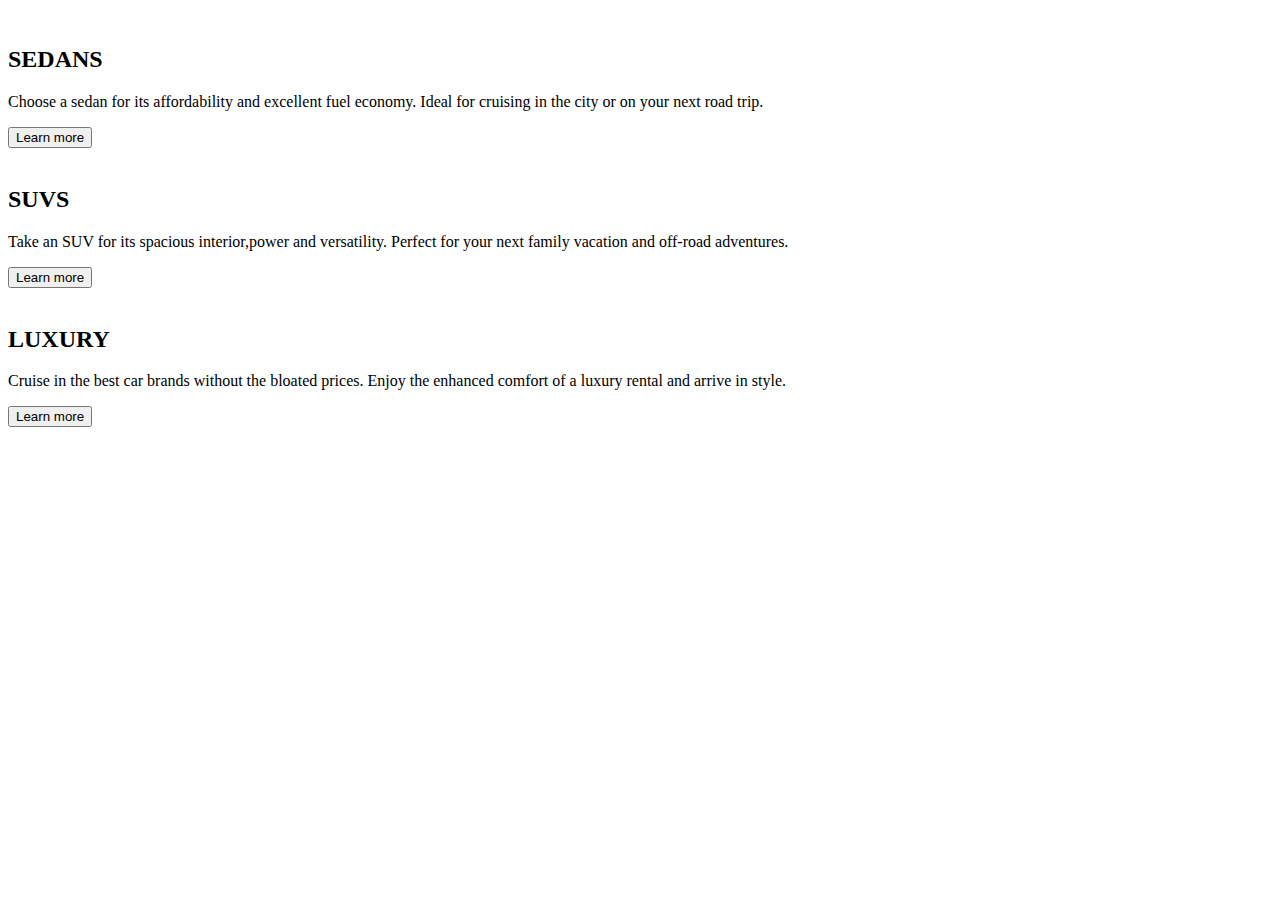
==== index.html @ 99c3ef12 "change names" ====
<!DOCTYPE html>
    <html lang="en">
    <head>
        <meta charset="UTF-8">
        <meta http-equiv="X-UA-Compatible" content="IE=edge">
        <meta name="viewport" content="width=device-width, initial-scale=1.0">
        <link rel="stylesheet" href="flexbox.css">
        <title>Rentable Cars Card</title>
    </head>
    <body>
    <main>
        <div class="sedan">
            <img src="/image/sedans.svg" alt="">
            <h2>SEDANS</h2>
            <P>     
            Choose a sedan for its affordability and excellent fuel economy. Ideal for cruising in the city or on your next road trip.
            </P>
            <a href="https://www.sixt.com/sedan-car-rental/?fbclid=IwAR2GfXrVC0XdZiHG-3Oa8AdFMfRjelkSm2P_e36Ihny4HlkQHrUMjlwxa2U#/" target="_blank"><button>Learn more</button></a>
        </div>

        <div class="suv">
                <img src="/image/suv.svg" alt="">
                <h2>SUVS</h2>
                <p>Take an SUV for its spacious interior,power and 
                    versatility. Perfect for your next family vacation and off-road adventures.
                </p>
                <a href="https://jiji.ng/lagos/141-car-rental-services/suv?utm_source=google_adw&utm_medium=4040486029&utm_campaign=11830024291&utm_content=117958148329&utm_term=558353030862&gclid=Cj0KCQjw94WZBhDtARIsAKxWG--eVBZG4LtlHZql-ibxVuL_pfE1F_NFQyKgEYmBSsA0TDBour3EMp4aAm9tEALw_wcB&fbclid=IwAR1dB87_Od1iF84J21xf_MwfkJJFMGvKRI87g59isXNiW97scaDsBRbzTQY" target="_blank"><button>Learn more</button></a>
        </div>

        <div class="luxury">
                <img src="/image/luxury.svg" alt="">
                <h2>LUXURY</h2>
                <P>Cruise in the best car brands without the bloated 
                    prices. Enjoy the enhanced comfort of a luxury rental and arrive in style.
                </P>
                <a href="https://richwayride.com/luxury-car-rental-in-lagos/?fbclid=IwAR0C0iZLIdHEiTjsitX3vHAP56_kUwS43sgJWyIVwBcWBOmmdXl688nY6Yc" target="_blank"><button>Learn more</button></a>
        </div>
    </main>
    
    </body>
    </html>
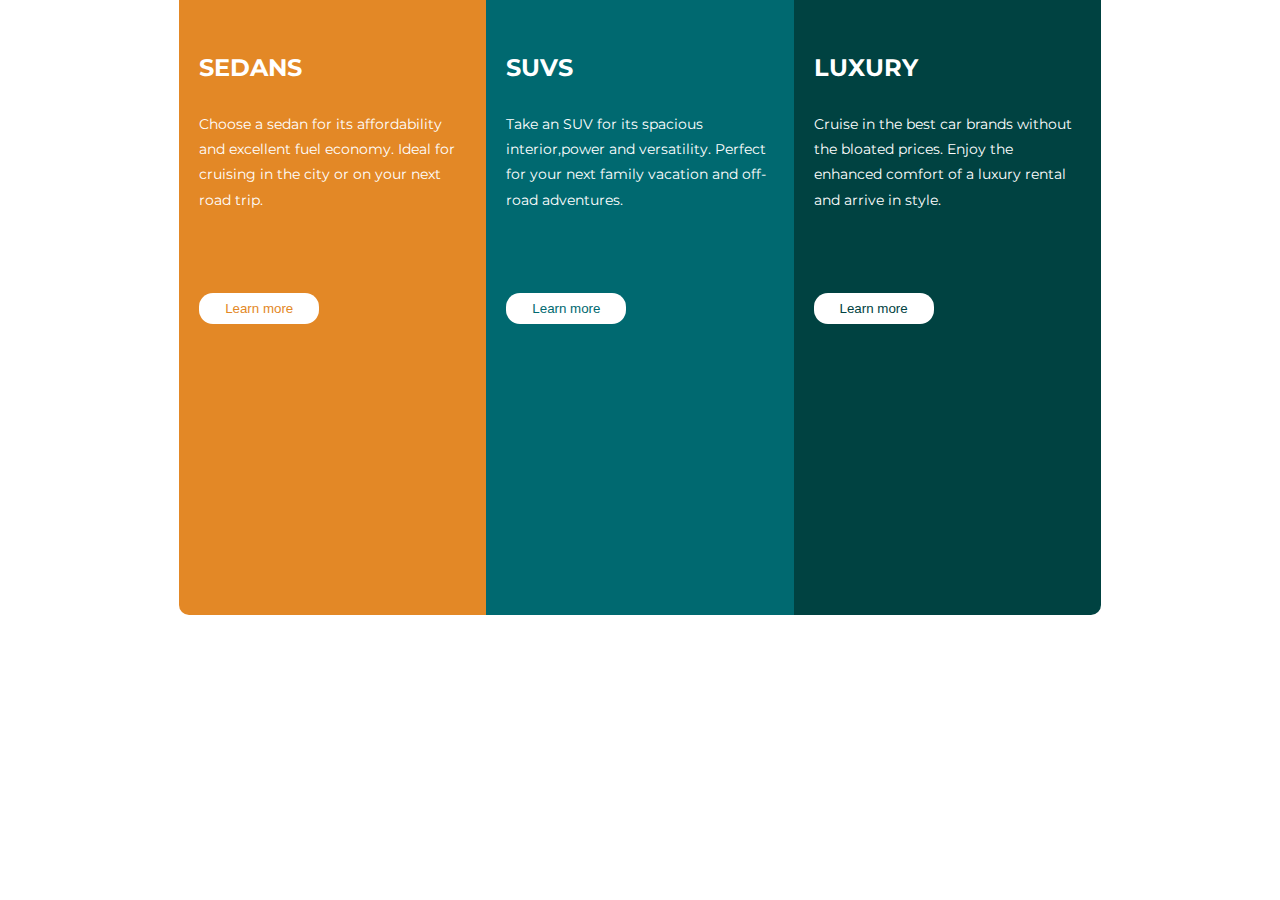
==== commit b6104d48: "add css" ====
--- a/index.html
+++ b/index.html
@@ -4,7 +4,7 @@
         <meta charset="UTF-8">
         <meta http-equiv="X-UA-Compatible" content="IE=edge">
         <meta name="viewport" content="width=device-width, initial-scale=1.0">
-        <link rel="stylesheet" href="flexbox.css">
+        <link rel="stylesheet" href="style.css">
         <title>Rentable Cars Card</title>
     </head>
     <body>
--- a/style.css
+++ b/style.css
@@ -0,0 +1,111 @@
+@import url('https://fonts.googleapis.com/css2?family=Montserrat:wght@300;600;700&display=swap');
+
+@import url('https://fonts.googleapis.com/css2?family=Montserrat:wght@300;600;700&display=swap');
+
+*{
+    padding: 0;
+    margin: 0;
+    box-sizing: border-box;
+}
+
+main{
+    display: flex;
+    height: 600px;
+    align-items: center;
+    justify-content: center;
+   }
+
+div{
+    width: 24vw;
+    height: 70vh;
+    padding: 20px;
+    color: white
+}
+
+h2{
+    font-family: 'Montserrat', sans-serif;
+    margin-top: 30px;
+}
+
+p{
+    font-family: 'Montserrat', sans-serif;
+    font-size: 14px;
+    margin-bottom: 10px;
+    margin-top: 30px;
+    line-height: 1.8;
+}
+
+img{
+    width: 40%;
+    margin-top: 12px;
+}
+
+button{
+    padding: 8px;
+    border: none;
+    background-color: white;
+    border-radius: 14px;
+    margin-top: 70px;
+    width: 120px;
+    cursor: pointer;
+}
+
+.sedan{
+    background-color: hsl(31, 77%, 52%);
+    border-radius: 10px 0px 0px 10px;
+}
+
+.suv{
+    background-color: hsl(184, 100%, 22%);
+}
+
+.luxury{
+    background-color: hsl(179, 100%, 13%);
+    border-radius: 0px 10px 10px 0px;
+}
+
+.sedan button{
+    color: hsl(31, 77%, 52%);
+}
+.sedan button:hover{
+    background-color: hsl(31, 77%, 52%);
+    color: white;
+    border: 2px solid white;
+}
+
+.suv button{
+    color: hsl(184, 100%, 22%) 
+}
+.suv button:hover{
+    background-color: hsl(184, 100%, 22%) ;
+    color: white;
+    border: 2px solid white;
+}
+
+
+.luxury button{
+    color: hsl(179, 100%, 13%);
+}
+.luxury button:hover{
+    color: white;
+    border: 2px solid white;
+    background-color: hsl(179, 100%, 13%);
+}
+
+@media (max-width:768px){
+    main{
+        flex-direction: column;
+        margin-top: 40px;
+        height: auto;
+    }
+    div{
+        width: 60vw;
+        height: auto;
+    }
+    .sedan{
+        border-radius: 10px 10px 0px 0px;
+    }
+    .luxury{
+        border-radius: 0px 0px 10px 10px;
+    }
+}
